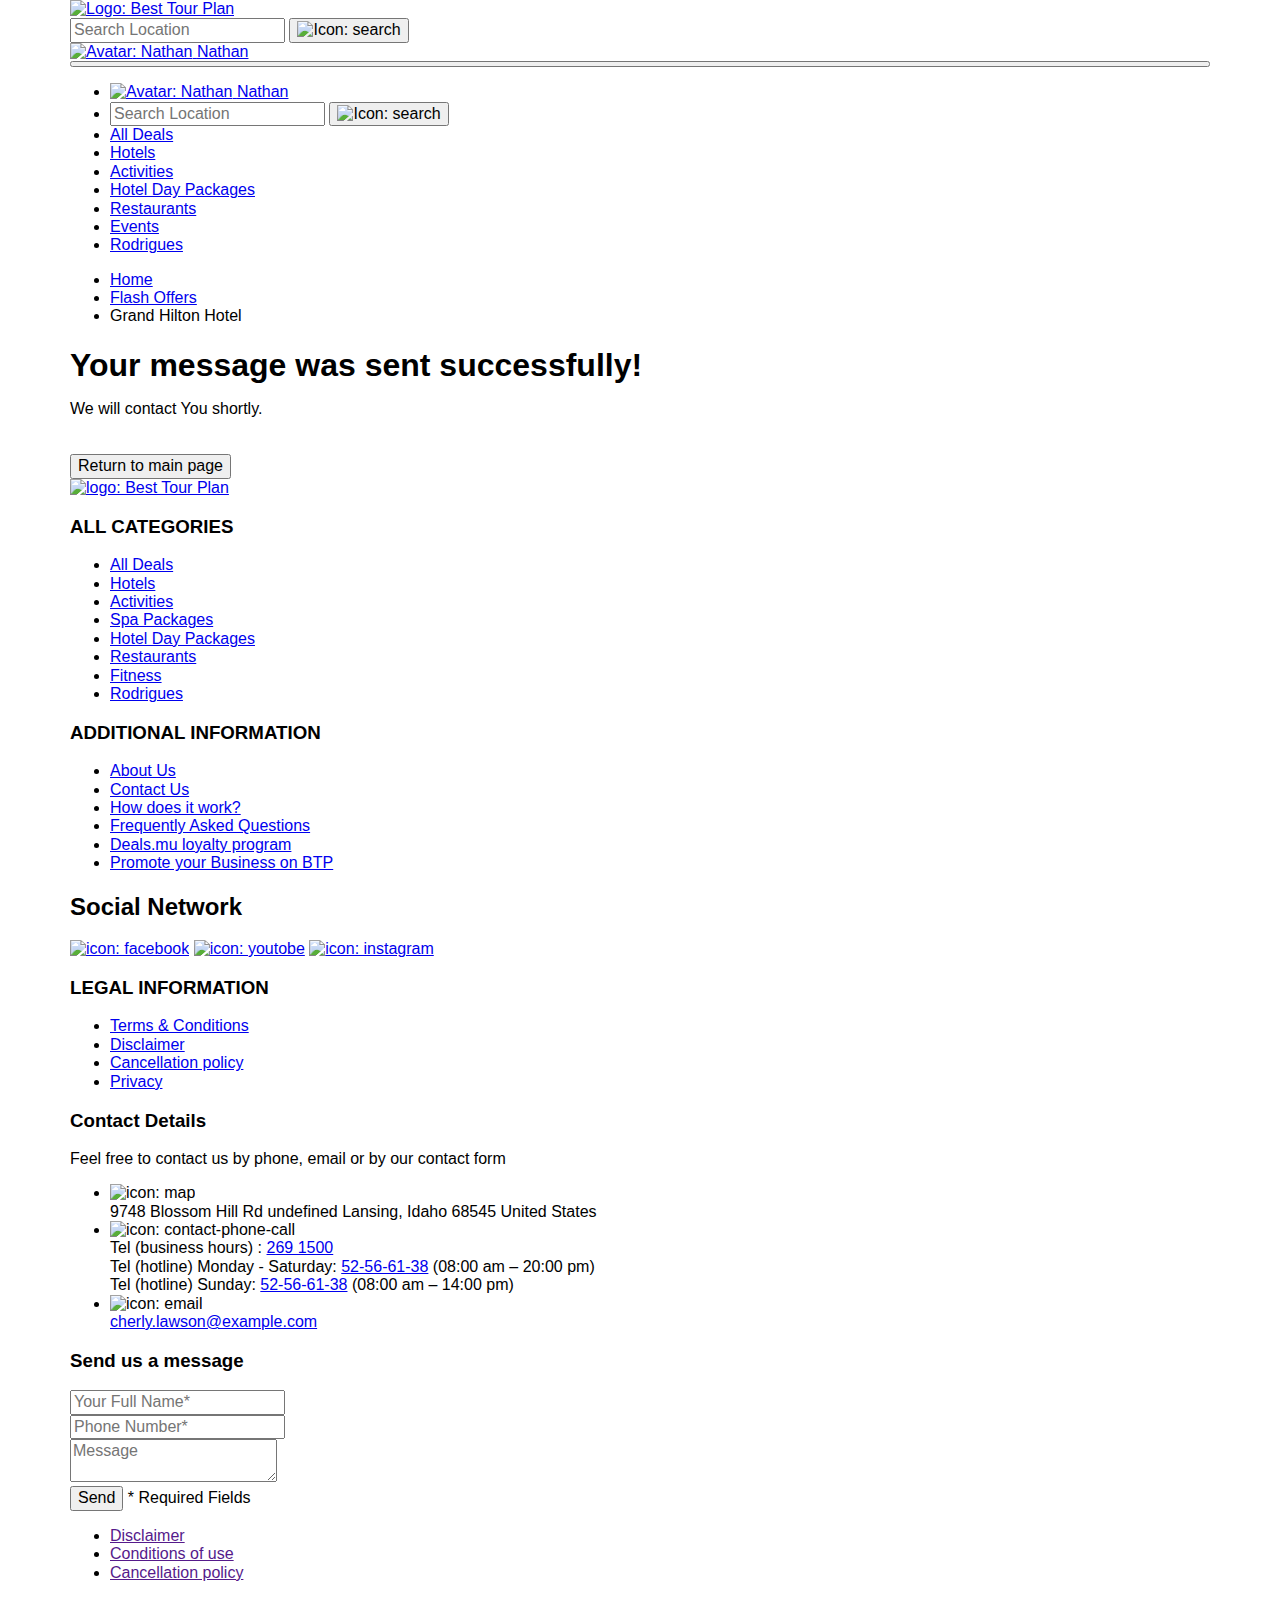
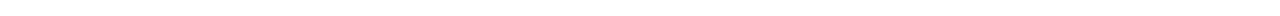
==== thankyou.html @ 06ab792a "create: create newsletter" ====
<!DOCTYPE html>
<html lang="en">
  <head>
    <meta charset="UTF-8" />
    <meta name="viewport" content="width=device-width, initial-scale=1.0" />
    <title>Best Tour Plan Hotel - Booking</title>

    <link rel="preconnect" href="https://fonts.gstatic.com" />
    <link rel="preconnect" href="https://fonts.gstatic.com" />

    <link
      href="https://fonts.googleapis.com/css2?family=Mulish:wght@400;700&family=Nunito:wght@400;600;700;800&display=swap"
      rel="stylesheet"
    />
    <link rel="shortcut icon" href="img/favicon.ico" type="image/x-icon" />
    <link rel="icon" href="img/favicon.ico" type="image/x-icon" />
    <link rel="stylesheet" href="css/swiper-bundle.min.css" />
    <link rel="stylesheet" href="css/style.css" />
  </head>
  <body>
    <header class="navbar navbar__mobile navbar__mobile--fixed">
      <div class="container">
        <div class="navbar-top">
          <a href="index.html" class="logo">
            <img
              src="img/horizontal-logo.svg"
              alt="Logo: Best Tour Plan"
              class="logo__image"
            />
          </a>
          <form
            action="#"
            class="search navbar__search navbar__search--mobile--hidden"
          >
            <input
              type="text"
              class="search__input"
              placeholder="Search Location"
            />
            <button class="search__button">
              <img src="img/search-icon.svg" alt="Icon: search" />
            </button>
          </form>

          <a href="#" class="user navbar__user navbar__user--mobile--hidden">
            <img
              src="img/user-avatar.jpg"
              alt="Avatar: Nathan"
              class="user__avatar"
            />
            <span class="user__name">Nathan</span>
          </a>
          <!-- /.user -->
          <button class="menu-button navbar-top__menu-button">
            <span class="menu-button__line"></span>
            <span class="menu-button__line"></span>
            <span class="menu-button__line"></span>
          </button>
        </div>
        <!-- /.navbar-top -->

        <!-- /.navbar-bottom -->
      </div>
      <!-- /.container -->

      <nav class="navbar-bottom">
        <div class="container">
          <ul class="navbar-menu">
            <li class="navbar-menu__item navbar-menu__item--mobile--visible">
              <a
                href="#"
                class="user navbar__user navbar__user--mobile--visible"
              >
                <img
                  src="img/user-avatar.jpg"
                  alt="Avatar: Nathan"
                  class="user__avatar"
                />
                <span class="user__name user__name--light">Nathan</span>
              </a>
            </li>
            <li class="navbar-menu__item navbar-menu__item--mobile--visible">
              <form
                action="#"
                class="search navbar__search navbar__search--mobile--visible"
              >
                <input
                  type="text"
                  class="search__input"
                  placeholder="Search Location"
                />
                <button class="search__button">
                  <img src="img/search-icon.svg" alt="Icon: search" />
                </button>
              </form>
            </li>
            <li class="navbar-menu__item">
              <a href="#" class="navbar-menu__item__link">All Deals</a>
            </li>
            <li class="navbar-menu__item">
              <a href="#" class="navbar-menu__item__link">Hotels</a>
            </li>
            <li class="navbar-menu__item">
              <a href="#" class="navbar-menu__item__link">Activities</a>
            </li>
            <li class="navbar-menu__item">
              <a href="#" class="navbar-menu__item__link">Hotel Day Packages</a>
            </li>
            <li class="navbar-menu__item">
              <a href="#" class="navbar-menu__item__link">Restaurants</a>
            </li>
            <li class="navbar-menu__item">
              <a href="#" class="navbar-menu__item__link">Events</a>
            </li>
            <li class="navbar-menu__item">
              <a href="#" class="navbar-menu__item__link">Rodrigues</a>
            </li>
          </ul>
        </div>
        <!-- /.container -->
      </nav>
      <!-- /.navbar-bottom-->
    </header>

    <nav class="breadcrumb">
      <div class="container">
        <ul class="breadcrumb-list">
          <li class="breadcrumb-list__item">
            <a href="#" class="breadcrumb-list__link">Home</a>
          </li>
          <li class="breadcrumb-list__item">
            <a href="#" class="breadcrumb-list__link">Flash Offers</a>
          </li>
          <li class="breadcrumb-list__item">Grand Hilton Hotel</li>
        </ul>
      </div>
      <!-- /.container -->
    </nav>
    <!-- /.breadcrumb-->

    <section class="hotel">
      <div class="container">
        <div class="hotel-info hotel-info__name">
          <div class="hotel-info__text">
            <div class="hotel-wrapper">
              <h1
                class="hotel-name hotel-name__title"
                style="margin-bottom: 10px"
              >
                Your message was sent successfully!
              </h1>
            </div>
            <!-- /.hotel-wrapper -->

            <p class="hotel-description hotel-info__description">
              We will contact You shortly.
            </p>

            <a href="index.html"
              ><button
                class="button"
                style="margin-top: 20px"
                onclick="main.back();"
              >
                Return to main page
              </button></a
            >
          </div>
          <!-- /.hotel-info__text-->
        </div>
        <!-- /.hotel-info-->

        <!-- /.hotel-grid -->
      </div>
      <!-- /.container -->
    </section>
    <!-- /.hotel -->

    <section class="footer">
      <div class="container">
        <div class="footer-wrapper">
          <a href="index.html" class="footer__anchor">
            <img
              src="img/vertical-logo.svg"
              alt="logo: Best Tour Plan"
              class="logo footer__logo"
          /></a>
          <div class="footer__list footer__categories">
            <h3 class="footer__title">ALL CATEGORIES</h3>
            <ul class="footer__ul">
              <li class="footer__item">
                <a href="#" class="footer__link">All Deals </a>
              </li>
              <li class="footer__item">
                <a href="#" class="footer__link">Hotels</a>
              </li>
              <li class="footer__item">
                <a href="#" class="footer__link">Activities</a>
              </li>
              <li class="footer__item">
                <a href="#" class="footer__link">Spa Packages </a>
              </li>
              <li class="footer__item">
                <a href="#" class="footer__link">Hotel Day Packages </a>
              </li>
              <li class="footer__item">
                <a href="#" class="footer__link">Restaurants</a>
              </li>
              <li class="footer__item">
                <a href="#" class="footer__link">Fitness</a>
              </li>
              <li class="footer__item">
                <a href="#" class="footer__link">Rodrigues</a>
              </li>
            </ul>
          </div>

          <div class="footer__list footer__additional">
            <h3 class="footer__title">ADDITIONAL INFORMATION</h3>
            <ul class="footer__ul">
              <li class="footer__item">
                <a href="#" class="footer__link">About Us </a>
              </li>
              <li class="footer__item">
                <a href="#" class="footer__link">Contact Us</a>
              </li>
              <li class="footer__item">
                <a href="#" class="footer__link">How does it work? </a>
              </li>
              <li class="footer__item">
                <a href="#" class="footer__link">Frequently Asked Questions</a>
              </li>
              <li class="footer__item">
                <a href="#" class="footer__link">Deals.mu loyalty program </a>
              </li>
              <li class="footer__item">
                <a href="#" class="footer__link"
                  >Promote your Business on BTP</a
                >
              </li>
            </ul>
          </div>
          <div class="footer__social-network">
            <h2 class="footer__title footer__title--inline">Social Network</h2>
            <div class="footer_socials">
              <a href="https://www.facebook.com" class="footer__link"
                ><img src="img/facebook-icon.svg" alt="icon: facebook"
              /></a>
              <a href="https://www.youtube.com" class="footer__link"
                ><img src="img/youtobe-icon.svg" alt="icon: youtobe"
              /></a>
              <a href="https://www.instagram.com/" class="footer__link"
                ><img src="img/instagram-icon.svg" alt="icon: instagram"
              /></a>
            </div>
            <!-- /.footer-socials footer__socials--links -->
          </div>
          <!-- /.footer__social--network -->

          <div class="footer__list footer__legal">
            <h3 class="footer__title">LEGAL INFORMATION</h3>
            <ul class="footer__ul">
              <li class="footer__item">
                <a href="#" class="footer__link">Terms & Conditions</a>
              </li>
              <li class="footer__item">
                <a href="#" class="footer__link">Disclaimer </a>
              </li>
              <li class="footer__item">
                <a href="#" class="footer__link">Cancellation policy</a>
              </li>
              <li class="footer__item">
                <a href="#" class="footer__link">Privacy</a>
              </li>
            </ul>
          </div>
          <!-- /.footer__list -->

          <div class="footer__contact-details">
            <h3 class="footer__title">Contact Details</h3>
            <p class="footer__text">
              Feel free to contact us by phone, email or by our contact form
            </p>
            <ul class="footer__ul">
              <li class="footer__item footer__item--mb-2">
                <div class="footer__icon-wrapper footer__icon-wrapper--mb-2">
                  <img
                    src="img/map-icon.svg"
                    alt="icon: map"
                    class="footer__icon"
                  />
                </div>
                9748 Blossom Hill Rd undefined Lansing, Idaho 68545 United
                States
              </li>
              <li class="footer__item footer__item--mb-2">
                <div class="footer__icon-wrapper">
                  <img
                    src="img/contact-phone-call.svg"
                    alt="icon: contact-phone-call"
                    class="footer__icon"
                  />
                </div>

                <div class="footer__working-hours">
                  Tel (business hours) :
                  <a href="tel:2691500" class="footer__phone-links">269 1500</a>
                  <br />

                  Tel (hotline) Monday - Saturday:
                  <a href="tel:52-56-61-38" class="footer__phone-links"
                    >52-56-61-38</a
                  >
                  (08:00 am – 20:00 pm)
                  <br />
                  Tel (hotline) Sunday:
                  <a href="tel:52-56-61-38" class="footer__phone-links"
                    >52-56-61-38</a
                  >
                  (08:00 am – 14:00 pm)
                </div>
              </li>
              <li class="footer__item footer__item--mb-2">
                <div class="footer__icon-wrapper">
                  <img
                    src="img/email.svg"
                    alt="icon: email"
                    class="footer__icon"
                  />
                </div>
                <a
                  href="mailto:cherly.lawson@example.com"
                  class="footer__mail-link"
                  >cherly.lawson@example.com</a
                >
              </li>
            </ul>
            <!-- /.footer__ul -->
          </div>

          <!-- /.footer__contact-details -->
          <div class="footer__contact-form">
            <h3 class="footer__title footer__title--mb-3">Send us a message</h3>
            <form action="send.php" method="POST" class="form footer__form">
              <div class="footer__input-group">
                <input
                  type="text"
                  class="input footer__input"
                  placeholder="Your Full Name*"
                  name="name"
                  required
                  minlength="3"
                />
              </div>
              <div class="footer__input-group">
                <input
                  type="tel"
                  class="input footer__input phone-input"
                  placeholder="Phone Number*"
                  name="phone"
                  required
                  minlength="18"
                />
              </div>
              <textarea
                class="message footer__message"
                placeholder="Message"
                name="message"
              ></textarea>
              <div class="footer__container">
                <button class="button footer__button">Send</button>
                <span class="footer__info">* Required Fields</span>
              </div>
            </form>
          </div>
          <!-- /.footer__contact-form -->
        </div>
        <!--/.footer-wrapper -->

        <div class="bottom">
          <ul class="bottom__list">
            <li class="bottom__item">
              <a class="bottom__link" href="">Disclaimer</a>
            </li>
            <li class="bottom__item">
              <a class="bottom__link" href="">Conditions of use</a>
            </li>
            <li class="bottom__item">
              <a class="bottom__link" href="">Cancellation policy</a>
            </li>
          </ul>
          <!-- <div class="bottom__payments"> -->
          <img src="img/pay-cards.png" alt="" class="bottom__image" />
          <!-- </div> -->
        </div>
      </div>
      <!-- /.container -->
    </section>
    <!-- /.footer -->

    <script src="js/swiper-bundle.min.js"></script>
    <script src="js/jquery-3.5.1.min.js"></script>
    <script src="js/jquery.validate.min.js"></script>
    <script src="js/jquery.mask.min.js"></script>
    <script src="js/aos.js"></script>
    <script src="js/main.js"></script>
  </body>
</html>
---- css/style.css ----
* {
  box-sizing: border-box;
}

body {
  font-family: "Open Sans", sans-serif;
  font-feature-settings: "locl" 0;
  background: #FFFFFF;
}

.container {
  max-width: 1140px;
  margin: auto;
}

img {
  max-width: 100%;
  max-height: 100%;
}

@font-face {
  font-family: "HKGrotesk";
  src: url("../fonts/hkgrotesk-regular-web.woff2") format("woff2"), url("../fonts/hkgrotesk-regular-web.woff") format("woff");
  font-weight: normal;
  font-style: normal;
  font-display: swap;
}

@font-face {
  font-family: "HKGrotesk";
  src: url("../fonts/hkgrotesk-light-web.woff2") format("woff2"), url("../fonts/hkgrotesk-light-web.woff") format("woff");
  font-weight: light;
  font-style: normal;
  font-display: swap;
}

@font-face {
  font-family: "HKGrotesk";
  src: url("../fonts/hkgrotesk-bold-web.woff2") format("woff2"), url("../fonts/hkgrotesk-bold-web.woff") format("woff");
  font-weight: bold;
  font-style: normal;
  font-display: swap;
}

@font-face {
  font-family: "HKGrotesk";
  src: url("../fonts/hkgrotesk-medium-web.woff2") format("woff2"), url("../fonts/hkgrotesk-medium-web.woff") format("woff");
  font-weight: 900;
  font-style: normal;
  font-display: swap;
}

.hidden {
  overflow: hidden;
}

.none {
  display: none;
}

.swiper-pagination-bullet {
  width: 5px;
  height: 5px;
}

.swiper-pagination-bullet-active {
  background-color: #183B56;
}

.swiper-container-horizontal > .swiper-pagination-bullets .swiper-pagination-bullet {
  margin-right: 11px;
}

.swiper-container-horizontal > .swiper-pagination-bullets, .swiper-pagination-custom, .swiper-pagination-fraction {
  bottom: 4px;
}

hr {
  max-width: 1150px;
  border: 1px solid #E5EAF4;
}

/*! normalize.css v8.0.1 | MIT License | github.com/necolas/normalize.css */
/* Document
   ========================================================================== */
/**
 * 1. Correct the line height in all browsers.
 * 2. Prevent adjustments of font size after orientation changes in iOS.
 */
html {
  line-height: 1.15;
  /* 1 */
  -webkit-text-size-adjust: 100%;
  /* 2 */
}

/* Sections
   ========================================================================== */
/**
 * Remove the margin in all browsers.
 */
body {
  margin: 0;
}

/**
 * Render the `main` element consistently in IE.
 */
main {
  display: block;
}

/**
 * Correct the font size and margin on `h1` elements within `section` and
 * `article` contexts in Chrome, Firefox, and Safari.
 */
h1 {
  font-size: 2em;
  margin: 0.67em 0;
}

/* Grouping content
   ========================================================================== */
/**
 * 1. Add the correct box sizing in Firefox.
 * 2. Show the overflow in Edge and IE.
 */
hr {
  box-sizing: content-box;
  /* 1 */
  height: 0;
  /* 1 */
  overflow: visible;
  /* 2 */
}

/**
 * 1. Correct the inheritance and scaling of font size in all browsers.
 * 2. Correct the odd `em` font sizing in all browsers.
 */
pre {
  font-family: monospace, monospace;
  /* 1 */
  font-size: 1em;
  /* 2 */
}

/* Text-level semantics
   ========================================================================== */
/**
 * Remove the gray background on active links in IE 10.
 */
a {
  background-color: transparent;
}

/**
 * 1. Remove the bottom border in Chrome 57-
 * 2. Add the correct text decoration in Chrome, Edge, IE, Opera, and Safari.
 */
abbr[title] {
  border-bottom: none;
  /* 1 */
  text-decoration: underline;
  /* 2 */
  text-decoration: underline dotted;
  /* 2 */
}

/**
 * Add the correct font weight in Chrome, Edge, and Safari.
 */
b,
strong {
  font-weight: bolder;
}

/**
 * 1. Correct the inheritance and scaling of font size in all browsers.
 * 2. Correct the odd `em` font sizing in all browsers.
 */
code,
kbd,
samp {
  font-family: monospace, monospace;
  /* 1 */
  font-size: 1em;
  /* 2 */
}

/**
 * Add the correct font size in all browsers.
 */
small {
  font-size: 80%;
}

/**
 * Prevent `sub` and `sup` elements from affecting the line height in
 * all browsers.
 */
sub,
sup {
  font-size: 75%;
  line-height: 0;
  position: relative;
  vertical-align: baseline;
}

sub {
  bottom: -0.25em;
}

sup {
  top: -0.5em;
}

/* Embedded content
   ========================================================================== */
/**
 * Remove the border on images inside links in IE 10.
 */
img {
  border-style: none;
}

/* Forms
   ========================================================================== */
/**
 * 1. Change the font styles in all browsers.
 * 2. Remove the margin in Firefox and Safari.
 */
button,
input,
optgroup,
select,
textarea {
  font-family: inherit;
  /* 1 */
  font-size: 100%;
  /* 1 */
  line-height: 1.15;
  /* 1 */
  margin: 0;
  /* 2 */
}

/**
 * Show the overflow in IE.
 * 1. Show the overflow in Edge.
 */
button,
input {
  /* 1 */
  overflow: visible;
}

/**
 * Remove the inheritance of text transform in Edge, Firefox, and IE.
 * 1. Remove the inheritance of text transform in Firefox.
 */
button,
select {
  /* 1 */
  text-transform: none;
}

/**
 * Correct the inability to style clickable types in iOS and Safari.
 */
button,
[type="button"],
[type="reset"],
[type="submit"] {
  -webkit-appearance: button;
}

/**
 * Remove the inner border and padding in Firefox.
 */
button::-moz-focus-inner,
[type="button"]::-moz-focus-inner,
[type="reset"]::-moz-focus-inner,
[type="submit"]::-moz-focus-inner {
  border-style: none;
  padding: 0;
}

/**
 * Restore the focus styles unset by the previous rule.
 */
button:-moz-focusring,
[type="button"]:-moz-focusring,
[type="reset"]:-moz-focusring,
[type="submit"]:-moz-focusring {
  outline: 1px dotted ButtonText;
}

/**
 * Correct the padding in Firefox.
 */
fieldset {
  padding: 0.35em 0.75em 0.625em;
}

/**
 * 1. Correct the text wrapping in Edge and IE.
 * 2. Correct the color inheritance from `fieldset` elements in IE.
 * 3. Remove the padding so developers are not caught out when they zero out
 *    `fieldset` elements in all browsers.
 */
legend {
  box-sizing: border-box;
  /* 1 */
  color: inherit;
  /* 2 */
  display: table;
  /* 1 */
  max-width: 100%;
  /* 1 */
  padding: 0;
  /* 3 */
  white-space: normal;
  /* 1 */
}

/**
 * Add the correct vertical alignment in Chrome, Firefox, and Opera.
 */
progress {
  vertical-align: baseline;
}

/**
 * Remove the default vertical scrollbar in IE 10+.
 */
textarea {
  overflow: auto;
}

/**
 * 1. Add the correct box sizing in IE 10.
 * 2. Remove the padding in IE 10.
 */
[type="checkbox"],
[type="radio"] {
  box-sizing: border-box;
  /* 1 */
  padding: 0;
  /* 2 */
}

/**
 * Correct the cursor style of increment and decrement buttons in Chrome.
 */
[type="number"]::-webkit-inner-spin-button,
[type="number"]::-webkit-outer-spin-button {
  height: auto;
}

/**
 * 1. Correct the odd appearance in Chrome and Safari.
 * 2. Correct the outline style in Safari.
 */
[type="search"] {
  -webkit-appearance: textfield;
  /* 1 */
  outline-offset: -2px;
  /* 2 */
}

/**
 * Remove the inner padding in Chrome and Safari on macOS.
 */
[type="search"]::-webkit-search-decoration {
  -webkit-appearance: none;
}

/**
 * 1. Correct the inability to style clickable types in iOS and Safari.
 * 2. Change font properties to `inherit` in Safari.
 */
::-webkit-file-upload-button {
  -webkit-appearance: button;
  /* 1 */
  font: inherit;
  /* 2 */
}

/* Interactive
   ========================================================================== */
/*
 * Add the correct display in Edge, IE 10+, and Firefox.
 */
details {
  display: block;
}

/*
 * Add the correct display in all browsers.
 */
summary {
  display: list-item;
}

/* Misc
   ========================================================================== */
/**
 * Add the correct display in IE 10+.
 */
template {
  display: none;
}

/**
 * Add the correct display in IE 10.
 */
[hidden] {
  display: none;
}

.header {
  padding: 25px 0 57px 0;
  background-color: #FFFFFF;
}

.header__container {
  display: flex;
  justify-content: space-between;
  align-items: center;
}

.header__mobile-menu {
  display: none;
}

.navbar {
  background-color: #FFFFFF;
}

.navbar__button {
  padding: 12px 23px;
  font-style: normal;
  font-weight: bold;
  font-size: 16px;
  line-height: 22px;
  color: #1565D8;
  background-color: inherit;
  border-radius: 8px;
  border: 2px solid #1565D8;
  outline: none;
  cursor: pointer;
}

.navbar__link {
  color: #183B56;
  text-align: center;
  font-style: normal;
  font-weight: 600;
  font-size: 16px;
  line-height: 22px;
  text-decoration: none;
  margin-right: 40px;
}

.navbar__link:last-child {
  margin-right: 0;
}

.navbar__menu-button {
  display: none;
}

.hero-container {
  max-width: 1280px;
  margin: auto;
  padding: 71px 0 46px 107px;
  background-image: url(../img/hero-bg.png);
  background-repeat: no-repeat;
  background-position: 65% 0;
  border-radius: 8px;
}

.hero__list {
  margin: 0;
  padding: 0;
  list-style: none;
}

.hero__icon {
  width: 36px;
  height: 36px;
}

.hero__hashtag {
  padding: 6px 16px;
  font-style: normal;
  font-weight: 600;
  font-size: 14px;
  line-height: 20px;
  color: #36B37E;
  background: rgba(54, 179, 126, 0.1);
  border-radius: 2000px;
  margin-bottom: 28px;
}

.hero__title {
  font-family: "HKGrotesk";
  font-style: normal;
  font-weight: bold;
  font-size: 56px;
  line-height: 68px;
  color: #183B56;
  margin: 0;
  margin-top: 28px;
  margin-bottom: 28px;
}

.hero__description {
  display: block;
  max-width: 652px;
  font-style: normal;
  font-weight: normal;
  font-size: 20px;
  line-height: 36px;
  color: #5A7184;
  margin-bottom: 52px;
}

.hero__button {
  padding: 18px 42px;
  font-style: normal;
  font-weight: bold;
  font-size: 18px;
  line-height: 25px;
  background: #183B56;
  border-radius: 8px;
  color: #FFFFFF;
  outline: none;
  border: none;
  margin-bottom: 54px;
}

.hero__list {
  display: flex;
  align-items: center;
}

.hero__item {
  margin-right: 30px;
  font-family: "HKGrotesk";
  font-style: normal;
  font-weight: bolder;
  font-size: 16px;
  line-height: 20px;
}

.hero__icon-wrapper {
  display: flex;
  align-items: center;
}

.hero__icon {
  margin-right: 8px;
}

.hero-container {
  max-width: 1280px;
  margin: auto;
  padding: 71px 0 46px 107px;
  background-image: url(../img/hero-bg.png);
  background-repeat: no-repeat;
  background-position: 65% 0;
  border-radius: 8px;
}

.hero__list {
  margin: 0;
  padding: 0;
  list-style: none;
}

.hero__icon {
  width: 36px;
  height: 36px;
}

.hero__hashtag {
  padding: 6px 16px;
  font-style: normal;
  font-weight: 600;
  font-size: 14px;
  line-height: 20px;
  color: #36B37E;
  background: rgba(54, 179, 126, 0.1);
  border-radius: 2000px;
  margin-bottom: 28px;
}

.hero__title {
  font-family: "HKGrotesk";
  font-style: normal;
  font-weight: bold;
  font-size: 56px;
  line-height: 68px;
  color: #183B56;
  margin: 0;
  margin-top: 28px;
  margin-bottom: 28px;
}

.hero__description {
  display: block;
  max-width: 652px;
  font-style: normal;
  font-weight: normal;
  font-size: 20px;
  line-height: 36px;
  color: #5A7184;
  margin-bottom: 52px;
}

.hero__button {
  padding: 18px 42px;
  font-style: normal;
  font-weight: bold;
  font-size: 18px;
  line-height: 25px;
  background: #183B56;
  border-radius: 8px;
  color: #FFFFFF;
  outline: none;
  border: none;
  margin-bottom: 54px;
}

.hero__list {
  display: flex;
  align-items: center;
}

.hero__item {
  margin-right: 30px;
  font-family: "HKGrotesk";
  font-style: normal;
  font-weight: bolder;
  font-size: 16px;
  line-height: 20px;
}

.hero__icon-wrapper {
  display: flex;
  align-items: center;
}

.hero__icon {
  margin-right: 8px;
}

.collection {
  padding: 120px 0 107px 0;
}

.collection-container {
  max-width: 1140px;
  margin: auto;
}

.collection__wrapper {
  display: flex;
}

.collection__photos {
  display: flex;
  justify-content: space-between;
  margin-right: 57px;
}

.collection__small-cards--wrapper {
  display: flex;
  flex-direction: column;
  justify-content: space-between;
}

.collection__photo--first {
  width: 320px;
  height: 490px;
  border-radius: 8px;
  object-fit: cover;
}

.collection__photo--second, .collection__photo--third {
  width: 320px;
  height: 230px;
  object-fit: cover;
  border-radius: 8px;
}

.collection__base-first {
  margin-right: 30px;
}

.collection__content {
  max-width: 412px;
}

.collection__title {
  font-family: 'HKGrotesk';
  font-style: normal;
  font-weight: bold;
  font-size: 48px;
  line-height: 60px;
  color: #183B56;
  letter-spacing: 0.2px;
  margin-top: 0;
}

.collection__text {
  display: inline-block;
  font-style: normal;
  font-weight: normal;
  font-size: 20px;
  line-height: 36px;
  color: #5A7184;
  max-width: 360px;
}

.collection__show {
  display: flex;
  font-style: normal;
  font-weight: bold;
  font-size: 18px;
  line-height: 25px;
  color: #1565D8;
  margin-top: 32px;
}

.collection__show-link {
  text-decoration: none;
  color: inherit;
}

.collection__icon {
  margin-left: 20px;
}

.trending {
  padding: 29px 0 102px 0;
}

.trending-container {
  max-width: 1135px;
  margin: auto;
}

.trending__category-wrapper {
  display: flex;
  align-items: center;
  justify-content: space-between;
  margin-bottom: 48px;
}

.trending__title {
  font-family: "HKGrotesk";
  font-style: normal;
  font-weight: bold;
  font-size: 48px;
  line-height: 60px;
  color: #183B56;
  letter-spacing: 0.2px;
  margin: 0;
}

.trending__list {
  padding: 0;
  margin: 0;
  list-style: none;
  display: flex;
}

.trending__list:first-child {
  color: #183B56;
  font-weight: bold;
}

.trending__item {
  font-style: normal;
  font-weight: normal;
  font-size: 18px;
  line-height: 25px;
  margin-right: 38px;
  cursor: default;
}

.trending__item:last-child {
  margin-right: 0;
}

.trending__item:first-child {
  font-weight: bold;
}

.trending__link {
  text-decoration: none;
  color: #5A7184;
  cursor: pointer;
}

.trending__photo {
  width: 260px;
  height: 350px;
  border-radius: 8px;
  object-fit: cover;
}

.trending__photos-wrapper {
  display: flex;
  justify-content: space-between;
  flex-wrap: wrap;
  display: none;
}

.trending__photos-wrapper--active {
  display: flex;
  text-decoration-color: #183B56;
}

.trending__photos-item {
  max-height: 441px;
  margin-bottom: 50px;
}

.trending__photos-item--last {
  width: 260px;
  height: 350px;
  background-color: #1565D8;
  border-radius: 8px;
}

.trending__photos-title {
  font-family: "HKGrotesk";
  font-style: normal;
  font-weight: bold;
  font-size: 24px;
  line-height: 32px;
  margin-top: 20px;
  margin-bottom: 0;
  margin-left: 10px;
  letter-spacing: 0.2px;
  color: #183B56;
}

.trending__price {
  font-style: normal;
  font-weight: normal;
  font-size: 20px;
  line-height: 36px;
  color: #5A7184;
}

.trending__price-wrapper {
  max-width: 259px;
  display: flex;
  align-items: center;
  justify-content: space-between;
  margin-left: 10px;
}

.trending__last-logo {
  margin-bottom: 25px;
}

.trending__last-item--description {
  font-family: "HKGrotesk";
  font-style: normal;
  font-weight: bold;
  font-size: 24px;
  line-height: 32px;
  text-align: center;
  letter-spacing: 0.2px;
  color: #FFFFFF;
  text-decoration: none;
}

.trending__photos-item--last {
  display: flex;
  flex-direction: column;
  align-items: center;
  padding-top: 125px;
}

.trending__photos-item--empty {
  width: 260px;
  height: 0px;
}

.mobile-menu__top {
  display: flex;
  flex-direction: column;
  align-items: start;
  overflow: auto;
  display: none;
}

.mobile-menu__top--visible {
  display: flex;
}

.navbar-top {
  display: flex;
  flex-direction: column;
}

.reviews {
  padding: 0 0 70px 0;
}

.reviews-container {
  width: 800px;
}

.reviews-slider {
  width: 800px;
}

.reviews-slider__item {
  display: flex;
  flex-direction: column;
  align-items: center;
  max-width: 800px;
  height: 100%;
  padding-bottom: 68px;
}

.reviews-slider__text {
  font-family: "HKGrotesk";
  font-style: normal;
  font-weight: 800;
  font-size: 20px;
  line-height: 42px;
  color: #183B56;
  text-align: center;
  overflow: auto;
  margin: auto;
  overflow-y: auto;
  max-height: 168px;
  margin-top: 38px;
  margin-bottom: 28px;
}

.reviews-slider__author {
  color: #183B56;
  font-family: "HKGrotesk";
  font-style: normal;
  font-weight: bold;
  font-size: 20px;
  line-height: 24px;
}

.stories {
  padding: 110px 0 140px 0;
}

.stories-container {
  margin: auto;
  max-width: 1150px;
}

.stories-wrapper {
  display: flex;
  justify-content: space-between;
}

.stories__left-side {
  display: flex;
  flex-direction: column;
  justify-content: center;
}

.stories__sticker {
  display: block;
  max-width: 102px;
  padding: 6px 16px;
  font-style: normal;
  font-weight: 600;
  font-size: 14px;
  line-height: 20px;
  color: #36B37E;
  background: rgba(54, 179, 126, 0.1);
  border-radius: 2000px;
  text-transform: uppercase;
}

.stories__title {
  font-family: "HKGrotesk";
  font-style: normal;
  font-weight: bold;
  font-size: 48px;
  line-height: 60px;
  letter-spacing: 0.2px;
  color: #183B56;
  max-width: 337px;
  margin-top: 28px;
}

.stories__text {
  font-style: normal;
  font-weight: normal;
  font-size: 20px;
  line-height: 36px;
  color: #5A7184;
  max-width: 392px;
  margin-bottom: 42px;
}

.stories__image {
  width: 312px;
  height: 317px;
  object-fit: cover;
  border-radius: 8px 8px 0px 0px;
}

.stories__right-side {
  position: relative;
  display: flex;
  justify-content: space-between;
  max-width: 662px;
}

.stories-slider__item {
  min-height: 475px;
}

.stories-slider__text-wrapper {
  display: flex;
  flex-direction: column;
  background-color: #FAFDFF;
  min-height: 178px;
  max-width: 312px;
  padding: 20px;
  position: absolute;
  z-index: 25;
  transform: translate(13px, -24px);
}

.stories-slider__description {
  font-family: "HKGrotesk";
  font-style: normal;
  font-weight: 800;
  font-size: 22px;
  line-height: 32px;
  letter-spacing: 0.2px;
  color: #183B56;
  margin-bottom: 12px;
}

.stories-slider__link {
  font-style: normal;
  font-weight: 600;
  font-size: 16px;
  line-height: 22px;
  text-decoration: none;
  color: #1565D8;
}

.newsletter {
  padding: 51px 0 100px 0;
  background-color: #1565D8;
}

.newsletter-container {
  max-width: 1150px;
  margin: auto;
  display: flex;
  justify-content: space-between;
  align-items: center;
}

.newsletter__text {
  max-width: 436px;
}

.newsletter__title {
  font-family: "HKGrotesk";
  font-style: normal;
  font-weight: bold;
  font-size: 48px;
  line-height: 60px;
  letter-spacing: 0.2px;
  color: #FFFFFF;
}

.newsletter__description {
  font-style: normal;
  font-weight: normal;
  font-size: 18px;
  line-height: 32px;
  color: #FFFFFF;
}

.newsletter__form {
  width: 447px;
  height: 56px;
  position: relative;
}

.newsletter__input {
  position: absolute;
  height: 100%;
  width: 100%;
  font-style: normal;
  font-weight: 600;
  font-size: 16px;
  line-height: 22px;
  color: #959EAD;
  padding-left: 48px;
  padding-right: 190px;
  overflow: visible;
  border-radius: 8px;
  border: none;
  outline: none;
  visibility: visible;
}

.newsletter__icon {
  width: 16px;
  position: absolute;
  left: 20px;
  top: 22px;
  z-index: 1;
}

.newsletter__button {
  position: absolute;
  padding: 11px 27px;
  background-color: #183B56;
  border-radius: 4px;
  color: #ffffff;
  font-style: normal;
  font-weight: bold;
  font-size: 18px;
  line-height: 25px;
  text-align: center;
  top: 4px;
  right: 4px;
  border: none;
  cursor: pointer;
  white-space: nowrap;
}

@media (max-width: 1200px) {
  .container,
  .collection-container,
  .trending-container,
  .stories-container,
  .newsletter-container {
    max-width: 960px;
  }
  .hero-container {
    max-width: 1200px;
    padding-left: 45px;
  }
  .trending__photos-wrapper {
    justify-content: space-evenly;
  }
}

@media (max-width: 992px) {
  .container,
  .collection-container,
  .trending-container,
  .reviews-container,
  .stories-container,
  .newsletter-container {
    max-width: 700px;
  }
  .hero-container {
    max-width: 900px;
    padding-left: 50px;
  }
  .navbar__link {
    margin-right: 20px;
  }
  .collection {
    padding-top: 77px;
  }
  .collection__wrapper {
    flex-wrap: wrap;
  }
  .collection__photos {
    margin-right: 0;
    margin-bottom: 32px;
  }
  .collection__title {
    white-space: nowrap;
    margin-bottom: 25px;
  }
  .collection__text {
    max-width: 672px;
  }
  .newsletter-container {
    flex-direction: column;
  }
  .newsletter__text {
    margin-bottom: 56px;
    text-align: center;
  }
}

@media (max-width: 768px) {
  body {
    padding-top: 94px;
  }
  .header {
    padding-bottom: 38px;
  }
  .header__mobile--fixed {
    position: fixed;
    top: 0;
    left: 0;
    right: 0;
    z-index: 150;
  }
  .header__logo--hidden {
    display: none;
  }
  .container {
    max-width: 85%;
  }
  .collection {
    padding-bottom: 43px;
  }
  .collection-container {
    max-width: 87%;
  }
  .reviews-container {
    max-width: 87%;
  }
  .navbar {
    display: none;
    position: fixed;
    left: 0;
    top: 0;
    right: 0;
    top: 87px;
  }
  .navbar--visible {
    padding-left: 24px;
    display: block;
    display: flex;
    flex-direction: column;
    align-items: start;
    overflow: auto;
  }
  .navbar__link--visible {
    margin-bottom: 20px;
  }
  .navbar__menu-button {
    display: flex;
    width: 22px;
    height: 18px;
    padding: 0;
    align-items: center;
    flex-direction: column;
    justify-content: space-between;
    border: none;
    cursor: pointer;
    outline: none;
    color: black;
    background-color: #fff;
  }
  .navbar__menu-button--hidden {
    display: none;
  }
  .menu-button__line {
    background-color: #3A4C66;
    width: 22px;
    height: 2px;
  }
  .hero-container {
    max-width: 95%;
    padding-left: 20px;
    padding-top: 45px;
  }
  .hero__title {
    font-style: normal;
    font-weight: bold;
    font-size: 48px;
    line-height: 60px;
    letter-spacing: 0.2px;
  }
  .hero__description {
    font-style: normal;
    font-weight: normal;
    font-size: 18px;
    line-height: 32px;
    max-width: 400px;
    margin-bottom: 36px;
  }
  .hero__button {
    margin-bottom: 35px;
  }
  .collection__content {
    max-width: 100%;
  }
  .collection__title {
    white-space: normal;
  }
  .trending {
    padding-top: 19px;
    padding-bottom: 39px;
  }
  .trending__category-wrapper {
    flex-direction: column;
    margin-bottom: 57px;
  }
  .trending__title {
    margin-bottom: 28px;
  }
  .trending__photo {
    width: 280px;
  }
  .reviews-slider__item {
    padding-bottom: 40px;
  }
  .reviews-slider__text {
    max-width: 604px;
    max-height: 205px;
    margin-bottom: 33px;
  }
  .newsletter__title {
    margin-bottom: 14px;
  }
}

@media (max-width: 576px) {
  .hero__list {
    flex-wrap: wrap;
    justify-content: space-evenly;
  }
  .collection {
    padding-top: 60px;
  }
  .trending-container {
    max-width: 88%;
  }
  .trending__title {
    font-size: 28px;
    line-height: 36px;
  }
  .trending__item {
    font-size: 16px;
    line-height: 22px;
    margin-right: 27px;
  }
  .trending__photos-item {
    max-height: 234px;
  }
  .trending__photos-item--last {
    width: 140px;
    height: 170px;
  }
  .trending__photos-title {
    font-size: 16px;
    line-height: 20px;
  }
  .trending__photo {
    width: 140px;
    height: 170px;
  }
  .trending__price {
    font-size: 14px;
    line-height: 24px;
    margin-right: 9px;
  }
  .trending__price-wrapper {
    justify-content: flex-start;
  }
  .trending__photos-item--last {
    padding-top: 41px;
  }
  .trending__last-item--description {
    font-size: 17px;
    line-height: 20px;
  }
  .trending__last-logo {
    width: 25px;
    margin-bottom: 16px;
  }
  .trending__shopping-icon {
    width: 14px;
    height: 32px;
  }
  .newsletter-container {
    max-width: 88%;
  }
  .newsletter__form {
    width: 100%;
    max-width: none;
  }
}

@media (max-width: 490px) {
  .collection__photo--first {
    width: 290px;
    height: 300px;
  }
  .collection__photo--second, .collection__photo--third {
    width: 138px;
    height: 97px;
  }
  .collection__title {
    font-size: 28px;
    line-height: 36px;
    text-align: center;
    letter-spacing: 0.2px;
  }
  .collection__text {
    font-size: 16px;
    line-height: 28px;
    text-align: center;
  }
  .collection__photos {
    flex-wrap: wrap;
    justify-content: space-evenly;
  }
  .collection__small-cards {
    flex-direction: row;
  }
  .collection__show {
    display: none;
  }
  .collection__base-first {
    margin-right: 0;
    margin-bottom: 14px;
  }
  .collection__base-second {
    margin-right: 14px;
  }
  .trending-container {
    max-width: 100%;
  }
}

@media (max-width: 390px) {
  .header {
    padding-top: 18px;
  }
  .hero-container {
    padding-top: 0;
    background-position: 80% 0%;
    max-width: 100%;
    min-height: 899px;
    text-align: center;
    padding-left: 0;
    background-image: linear-gradient(to bottom, rgba(220, 219, 217, 0), #dcdbd9), url(../img/hero-bg.png);
  }
  .hero__hashtag {
    text-align: center;
  }
  .hero__title {
    font-style: normal;
    font-weight: bold;
    font-size: 32px;
    line-height: 40px;
    letter-spacing: 0.2px;
    text-align: center;
    margin-top: 23px;
  }
  .hero__description {
    font-style: normal;
    font-weight: normal;
    font-size: 16px;
    line-height: 28px;
    text-align: center;
    max-width: 280px;
    margin-bottom: 23px;
  }
  .hero__button {
    margin-bottom: 30px;
    font-size: 16px;
    line-height: 22px;
  }
  .hero__text {
    transform: translateY(75%);
    text-align: -webkit-center;
  }
  .hero__item {
    margin-right: 17px;
  }
  .hero__item--first, .hero__item--second {
    margin-bottom: 15px;
  }
  .hero__icon {
    width: 24px;
    height: 24px;
  }
  .reviews-slider__image {
    width: 70px;
  }
  .reviews-slider__text {
    margin-top: 19px;
    font-size: 18px;
    line-height: 36px;
    max-width: 264px;
    max-height: 357px;
    margin-bottom: 30px;
  }
  .reviews-slider__author {
    text-align: center;
    max-width: 145px;
  }
  .newsletter__title {
    font-size: 28px;
    line-height: 36px;
    margin-bottom: 24px;
  }
  .newsletter__text {
    font-size: 16px;
    line-height: 28px;
  }
  .newsletter__input {
    padding-right: 20px;
  }
  .newsletter__button {
    display: block;
    position: relative;
    margin-top: 70px;
    margin-left: 3px;
    width: 100%;
  }
}

@media (max-width: 320px) {
  .hero__button {
    margin-bottom: 16px;
  }
  .collection-container {
    max-width: 100%;
  }
  .trending {
    padding-top: 77px;
  }
  .trending__category-wrapper {
    margin-bottom: 36px;
  }
  .trending__item {
    margin-right: 27px;
  }
  .trending__photos-title {
    margin: 0;
    margin-top: 13px;
  }
  .trending__photos-item {
    margin-bottom: 21px;
  }
  .trending__shopping-icon {
    width: 14px;
    height: 32px;
  }
  .trending__photos-item--last {
    padding-top: 41px;
  }
  .trending__photos-item--empty {
    flex-basis: 44%;
  }
  .trending__last-item--description {
    font-size: 17px;
    line-height: 20px;
  }
  .trending__last-logo {
    width: 25px;
    margin-bottom: 16px;
  }
}
/*# sourceMappingURL=style.css.map */
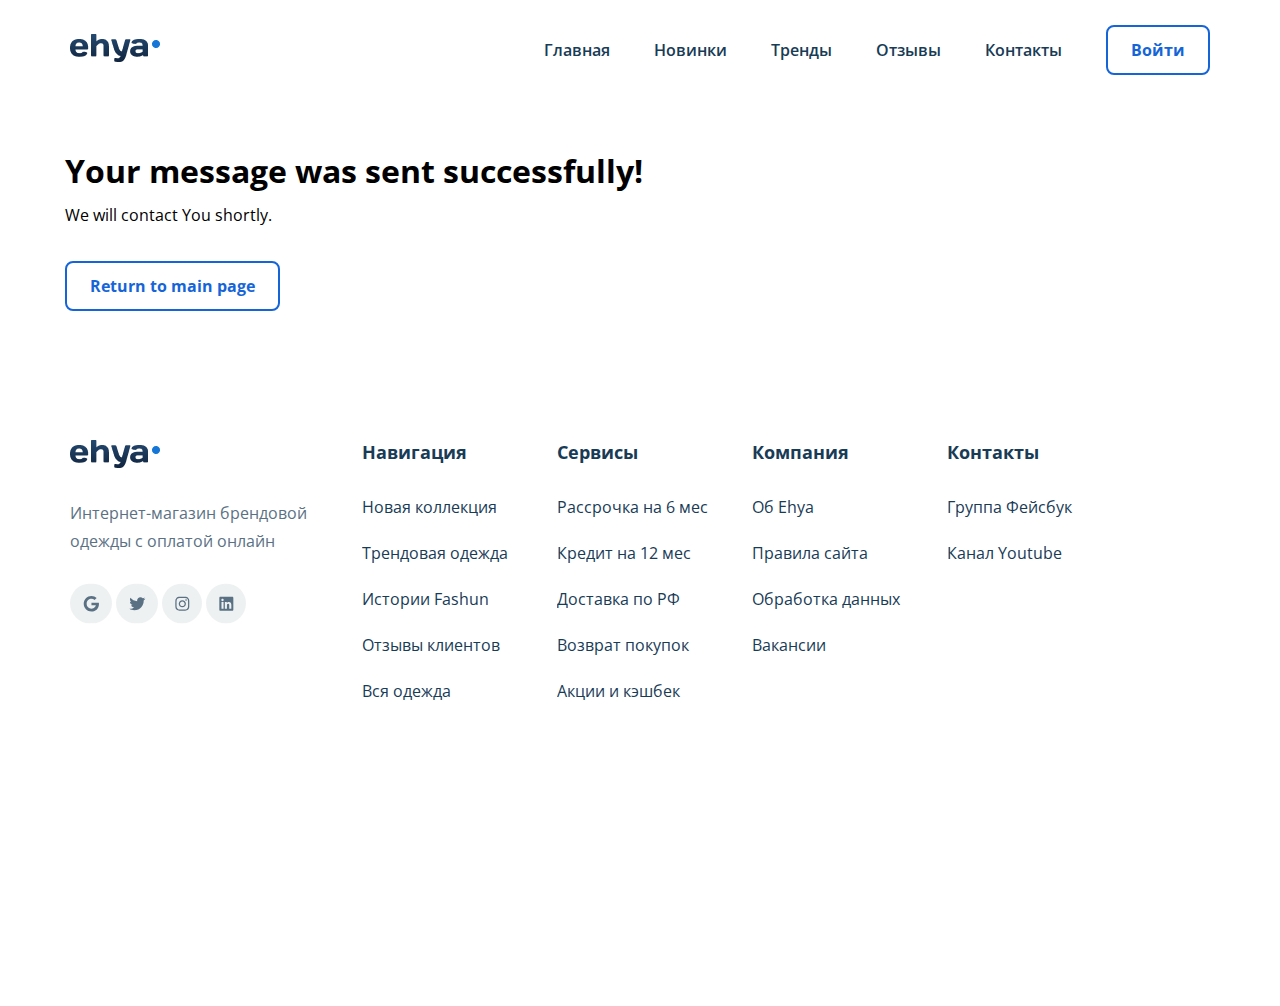
==== commit 6e9286b0: "create: create footer and fixed everything" ====
--- a/thankyou.html
+++ b/thankyou.html
@@ -3,400 +3,185 @@
   <head>
     <meta charset="UTF-8" />
     <meta name="viewport" content="width=device-width, initial-scale=1.0" />
-    <title>Best Tour Plan Hotel - Booking</title>
-
+    <title>Fashion Shop</title>
     <link rel="preconnect" href="https://fonts.gstatic.com" />
-    <link rel="preconnect" href="https://fonts.gstatic.com" />
-
     <link
-      href="https://fonts.googleapis.com/css2?family=Mulish:wght@400;700&family=Nunito:wght@400;600;700;800&display=swap"
+      href="https://fonts.googleapis.com/css2?family=Open+Sans:wght@400;600;700&display=swap"
       rel="stylesheet"
     />
+    <link
+      rel="stylesheet"
+      media="screen"
+      href="http://fontlibrary.org/face/hk-grotesk"
+      type="text/css"
+    />
     <link rel="shortcut icon" href="img/favicon.ico" type="image/x-icon" />
-    <link rel="icon" href="img/favicon.ico" type="image/x-icon" />
+    <link rel="icon" href="IMG" type="image/x-icon" />
     <link rel="stylesheet" href="css/swiper-bundle.min.css" />
     <link rel="stylesheet" href="css/style.css" />
   </head>
+
   <body>
-    <header class="navbar navbar__mobile navbar__mobile--fixed">
+    <header class="header header__mobile--fixed">
       <div class="container">
-        <div class="navbar-top">
-          <a href="index.html" class="logo">
-            <img
-              src="img/horizontal-logo.svg"
-              alt="Logo: Best Tour Plan"
-              class="logo__image"
-            />
+        <div class="header__container">
+          <a href="#" class="header__logo">
+            <img src="img/logo.png" alt="logo" />
           </a>
-          <form
-            action="#"
-            class="search navbar__search navbar__search--mobile--hidden"
-          >
-            <input
-              type="text"
-              class="search__input"
-              placeholder="Search Location"
-            />
-            <button class="search__button">
-              <img src="img/search-icon.svg" alt="Icon: search" />
-            </button>
-          </form>
 
-          <a href="#" class="user navbar__user navbar__user--mobile--hidden">
-            <img
-              src="img/user-avatar.jpg"
-              alt="Avatar: Nathan"
-              class="user__avatar"
-            />
-            <span class="user__name">Nathan</span>
-          </a>
-          <!-- /.user -->
-          <button class="menu-button navbar-top__menu-button">
+          <nav class="navbar">
+            <a href="#" class="navbar__link navbar__link--visible">Главная</a>
+            <a href="#" class="navbar__link navbar__link--visible">Новинки</a>
+            <a href="#" class="navbar__link navbar__link--visible">Тренды</a>
+            <a href="#" class="navbar__link navbar__link--visible">Отзывы</a>
+            <a href="#" class="navbar__link navbar__link--visible">Контакты</a>
+            <a href="#" class="navbar__link navbar__link--visible">
+              <button class="navbar__button">Войти</button>
+            </a>
+          </nav>
+          <button class="menu-button navbar__menu-button">
             <span class="menu-button__line"></span>
             <span class="menu-button__line"></span>
             <span class="menu-button__line"></span>
           </button>
         </div>
-        <!-- /.navbar-top -->
+      </div>
+      <!--.container-->
+    </header>
+    <!--.header-->
 
-        <!-- /.navbar-bottom -->
+    <section class="greetings">
+      <div class="greetings-container">
+        <div class="greetings__text">
+          <div class="greetings-wrapper">
+            <h1
+              class="greetings-name hotel-name__title"
+              style="margin-bottom: 10px"
+            >
+              Your message was sent successfully!
+            </h1>
+          </div>
+          <!-- /.hotel-wrapper -->
+
+          <p class="greetings-description hotel-info__description">
+            We will contact You shortly.
+          </p>
+
+          <a href="index.html"
+            ><button
+              class="greetings__button"
+              style="margin-top: 20px"
+              onclick="main.back();"
+            >
+              Return to main page
+            </button></a
+          >
+        </div>
       </div>
-      <!-- /.container -->
-
-      <nav class="navbar-bottom">
-        <div class="container">
-          <ul class="navbar-menu">
-            <li class="navbar-menu__item navbar-menu__item--mobile--visible">
-              <a
-                href="#"
-                class="user navbar__user navbar__user--mobile--visible"
-              >
-                <img
-                  src="img/user-avatar.jpg"
-                  alt="Avatar: Nathan"
-                  class="user__avatar"
-                />
-                <span class="user__name user__name--light">Nathan</span>
-              </a>
-            </li>
-            <li class="navbar-menu__item navbar-menu__item--mobile--visible">
-              <form
-                action="#"
-                class="search navbar__search navbar__search--mobile--visible"
-              >
-                <input
-                  type="text"
-                  class="search__input"
-                  placeholder="Search Location"
-                />
-                <button class="search__button">
-                  <img src="img/search-icon.svg" alt="Icon: search" />
-                </button>
-              </form>
-            </li>
-            <li class="navbar-menu__item">
-              <a href="#" class="navbar-menu__item__link">All Deals</a>
-            </li>
-            <li class="navbar-menu__item">
-              <a href="#" class="navbar-menu__item__link">Hotels</a>
-            </li>
-            <li class="navbar-menu__item">
-              <a href="#" class="navbar-menu__item__link">Activities</a>
-            </li>
-            <li class="navbar-menu__item">
-              <a href="#" class="navbar-menu__item__link">Hotel Day Packages</a>
-            </li>
-            <li class="navbar-menu__item">
-              <a href="#" class="navbar-menu__item__link">Restaurants</a>
-            </li>
-            <li class="navbar-menu__item">
-              <a href="#" class="navbar-menu__item__link">Events</a>
-            </li>
-            <li class="navbar-menu__item">
-              <a href="#" class="navbar-menu__item__link">Rodrigues</a>
-            </li>
-          </ul>
-        </div>
-        <!-- /.container -->
-      </nav>
-      <!-- /.navbar-bottom-->
-    </header>
-
-    <nav class="breadcrumb">
-      <div class="container">
-        <ul class="breadcrumb-list">
-          <li class="breadcrumb-list__item">
-            <a href="#" class="breadcrumb-list__link">Home</a>
-          </li>
-          <li class="breadcrumb-list__item">
-            <a href="#" class="breadcrumb-list__link">Flash Offers</a>
-          </li>
-          <li class="breadcrumb-list__item">Grand Hilton Hotel</li>
-        </ul>
-      </div>
-      <!-- /.container -->
-    </nav>
-    <!-- /.breadcrumb-->
-
-    <section class="hotel">
-      <div class="container">
-        <div class="hotel-info hotel-info__name">
-          <div class="hotel-info__text">
-            <div class="hotel-wrapper">
-              <h1
-                class="hotel-name hotel-name__title"
-                style="margin-bottom: 10px"
-              >
-                Your message was sent successfully!
-              </h1>
-            </div>
-            <!-- /.hotel-wrapper -->
-
-            <p class="hotel-description hotel-info__description">
-              We will contact You shortly.
-            </p>
-
-            <a href="index.html"
-              ><button
-                class="button"
-                style="margin-top: 20px"
-                onclick="main.back();"
-              >
-                Return to main page
-              </button></a
-            >
-          </div>
-          <!-- /.hotel-info__text-->
-        </div>
-        <!-- /.hotel-info-->
-
-        <!-- /.hotel-grid -->
-      </div>
-      <!-- /.container -->
     </section>
-    <!-- /.hotel -->
 
     <section class="footer">
-      <div class="container">
-        <div class="footer-wrapper">
-          <a href="index.html" class="footer__anchor">
-            <img
-              src="img/vertical-logo.svg"
-              alt="logo: Best Tour Plan"
-              class="logo footer__logo"
-          /></a>
-          <div class="footer__list footer__categories">
-            <h3 class="footer__title">ALL CATEGORIES</h3>
-            <ul class="footer__ul">
-              <li class="footer__item">
-                <a href="#" class="footer__link">All Deals </a>
-              </li>
-              <li class="footer__item">
-                <a href="#" class="footer__link">Hotels</a>
-              </li>
-              <li class="footer__item">
-                <a href="#" class="footer__link">Activities</a>
-              </li>
-              <li class="footer__item">
-                <a href="#" class="footer__link">Spa Packages </a>
-              </li>
-              <li class="footer__item">
-                <a href="#" class="footer__link">Hotel Day Packages </a>
-              </li>
-              <li class="footer__item">
-                <a href="#" class="footer__link">Restaurants</a>
-              </li>
-              <li class="footer__item">
-                <a href="#" class="footer__link">Fitness</a>
-              </li>
-              <li class="footer__item">
-                <a href="#" class="footer__link">Rodrigues</a>
-              </li>
-            </ul>
+      <div class="footer-container">
+        <div class="footer-menu">
+          <div class="footer__info">
+            <div class="footer__menu-group footer__menu-group--links">
+              <a href="#" class="footer__logo-link"
+                ><img src="img/logo.png" alt="logo" class="footer__logo"
+              /></a>
+
+              <span class="footer__text"
+                >Интернет-магазин брендовой одежды с оплатой онлайн</span
+              >
+              <div class="footer_social">
+                <a href="#" class="footer__social-links">
+                  <img src="img/google_icon.svg" alt="icon: google" />
+                </a>
+                <a href="#" class="footer__social-links">
+                  <img src="img/twitter_icon.svg" alt="icon: twitter" />
+                </a>
+                <a href="#" class="footer__social-links">
+                  <img src="img/instagram_icon.svg" alt="icon: instagram" />
+                </a>
+                <a href="#" class="footer__social-links">
+                  <img src="img/yotube_icon.svg" alt="icon: youtobe" />
+                </a>
+              </div>
+            </div>
           </div>
 
-          <div class="footer__list footer__additional">
-            <h3 class="footer__title">ADDITIONAL INFORMATION</h3>
-            <ul class="footer__ul">
-              <li class="footer__item">
-                <a href="#" class="footer__link">About Us </a>
-              </li>
-              <li class="footer__item">
-                <a href="#" class="footer__link">Contact Us</a>
-              </li>
-              <li class="footer__item">
-                <a href="#" class="footer__link">How does it work? </a>
-              </li>
-              <li class="footer__item">
-                <a href="#" class="footer__link">Frequently Asked Questions</a>
-              </li>
-              <li class="footer__item">
-                <a href="#" class="footer__link">Deals.mu loyalty program </a>
-              </li>
-              <li class="footer__item">
-                <a href="#" class="footer__link"
-                  >Promote your Business on BTP</a
-                >
-              </li>
-            </ul>
+          <div class="footer__nav">
+            <div class="footer__menu-group footer__menu-group--navigation">
+              <h3 class="footer__title">Навигация</h3>
+              <ul class="footer__list">
+                <li class="footer__menu-li">
+                  <a href="#" class="footer__link">Новая коллекция</a>
+                </li>
+                <li class="footer__menu-li">
+                  <a href="#" class="footer__link">Трендовая одежда</a>
+                </li>
+                <li class="footer__menu-li">
+                  <a href="#" class="footer__link">Истории Fashun</a>
+                </li>
+                <li class="footer__menu-li">
+                  <a href="#" class="footer__link">Отзывы клиентов</a>
+                </li>
+                <li class="footer__menu-li">
+                  <a href="#" class="footer__link">Вся одежда</a>
+                </li>
+              </ul>
+            </div>
+            <div class="footer__menu-group footer__menu-group--services">
+              <h3 class="footer__title">Сервисы</h3>
+              <ul class="footer__list">
+                <li class="footer__menu-li">
+                  <a href="#" class="footer__link">Рассрочка на 6 мес </a>
+                </li>
+                <li class="footer__menu-li">
+                  <a href="#" class="footer__link">Кредит на 12 мес</a>
+                </li>
+                <li class="footer__menu-li">
+                  <a href="#" class="footer__link">Доставка по РФ</a>
+                </li>
+                <li class="footer__menu-li">
+                  <a href="#" class="footer__link">Возврат покупок</a>
+                </li>
+                <li class="footer__menu-li">
+                  <a href="#" class="footer__link">Акции и кэшбек</a>
+                </li>
+              </ul>
+            </div>
+            <div class="footer__menu-group footer__menu-group--company">
+              <h3 class="footer__title">Компания</h3>
+              <ul class="footer__list">
+                <li class="footer__menu-li">
+                  <a href="#" class="footer__link">Об Ehya</a>
+                </li>
+                <li class="footer__menu-li">
+                  <a href="#" class="footer__link">Правила сайта </a>
+                </li>
+                <li class="footer__menu-li">
+                  <a href="#" class="footer__link">Обработка данных</a>
+                </li>
+                <li class="footer__menu-li">
+                  <a href="#" class="footer__link">Вакансии</a>
+                </li>
+              </ul>
+            </div>
+            <div class="footer__menu-group footer__menu-group--contacts">
+              <h3 class="footer__title">Контакты</h3>
+              <ul class="footer__list">
+                <li class="footer__menu-li">
+                  <a href="#" class="footer__link">Группа Фейсбук</a>
+                </li>
+                <li class="footer__menu-li">
+                  <a href="#" class="footer__link">Канал Youtube</a>
+                </li>
+              </ul>
+            </div>
           </div>
-          <div class="footer__social-network">
-            <h2 class="footer__title footer__title--inline">Social Network</h2>
-            <div class="footer_socials">
-              <a href="https://www.facebook.com" class="footer__link"
-                ><img src="img/facebook-icon.svg" alt="icon: facebook"
-              /></a>
-              <a href="https://www.youtube.com" class="footer__link"
-                ><img src="img/youtobe-icon.svg" alt="icon: youtobe"
-              /></a>
-              <a href="https://www.instagram.com/" class="footer__link"
-                ><img src="img/instagram-icon.svg" alt="icon: instagram"
-              /></a>
-            </div>
-            <!-- /.footer-socials footer__socials--links -->
-          </div>
-          <!-- /.footer__social--network -->
-
-          <div class="footer__list footer__legal">
-            <h3 class="footer__title">LEGAL INFORMATION</h3>
-            <ul class="footer__ul">
-              <li class="footer__item">
-                <a href="#" class="footer__link">Terms & Conditions</a>
-              </li>
-              <li class="footer__item">
-                <a href="#" class="footer__link">Disclaimer </a>
-              </li>
-              <li class="footer__item">
-                <a href="#" class="footer__link">Cancellation policy</a>
-              </li>
-              <li class="footer__item">
-                <a href="#" class="footer__link">Privacy</a>
-              </li>
-            </ul>
-          </div>
-          <!-- /.footer__list -->
-
-          <div class="footer__contact-details">
-            <h3 class="footer__title">Contact Details</h3>
-            <p class="footer__text">
-              Feel free to contact us by phone, email or by our contact form
-            </p>
-            <ul class="footer__ul">
-              <li class="footer__item footer__item--mb-2">
-                <div class="footer__icon-wrapper footer__icon-wrapper--mb-2">
-                  <img
-                    src="img/map-icon.svg"
-                    alt="icon: map"
-                    class="footer__icon"
-                  />
-                </div>
-                9748 Blossom Hill Rd undefined Lansing, Idaho 68545 United
-                States
-              </li>
-              <li class="footer__item footer__item--mb-2">
-                <div class="footer__icon-wrapper">
-                  <img
-                    src="img/contact-phone-call.svg"
-                    alt="icon: contact-phone-call"
-                    class="footer__icon"
-                  />
-                </div>
-
-                <div class="footer__working-hours">
-                  Tel (business hours) :
-                  <a href="tel:2691500" class="footer__phone-links">269 1500</a>
-                  <br />
-
-                  Tel (hotline) Monday - Saturday:
-                  <a href="tel:52-56-61-38" class="footer__phone-links"
-                    >52-56-61-38</a
-                  >
-                  (08:00 am – 20:00 pm)
-                  <br />
-                  Tel (hotline) Sunday:
-                  <a href="tel:52-56-61-38" class="footer__phone-links"
-                    >52-56-61-38</a
-                  >
-                  (08:00 am – 14:00 pm)
-                </div>
-              </li>
-              <li class="footer__item footer__item--mb-2">
-                <div class="footer__icon-wrapper">
-                  <img
-                    src="img/email.svg"
-                    alt="icon: email"
-                    class="footer__icon"
-                  />
-                </div>
-                <a
-                  href="mailto:cherly.lawson@example.com"
-                  class="footer__mail-link"
-                  >cherly.lawson@example.com</a
-                >
-              </li>
-            </ul>
-            <!-- /.footer__ul -->
-          </div>
-
-          <!-- /.footer__contact-details -->
-          <div class="footer__contact-form">
-            <h3 class="footer__title footer__title--mb-3">Send us a message</h3>
-            <form action="send.php" method="POST" class="form footer__form">
-              <div class="footer__input-group">
-                <input
-                  type="text"
-                  class="input footer__input"
-                  placeholder="Your Full Name*"
-                  name="name"
-                  required
-                  minlength="3"
-                />
-              </div>
-              <div class="footer__input-group">
-                <input
-                  type="tel"
-                  class="input footer__input phone-input"
-                  placeholder="Phone Number*"
-                  name="phone"
-                  required
-                  minlength="18"
-                />
-              </div>
-              <textarea
-                class="message footer__message"
-                placeholder="Message"
-                name="message"
-              ></textarea>
-              <div class="footer__container">
-                <button class="button footer__button">Send</button>
-                <span class="footer__info">* Required Fields</span>
-              </div>
-            </form>
-          </div>
-          <!-- /.footer__contact-form -->
-        </div>
-        <!--/.footer-wrapper -->
-
-        <div class="bottom">
-          <ul class="bottom__list">
-            <li class="bottom__item">
-              <a class="bottom__link" href="">Disclaimer</a>
-            </li>
-            <li class="bottom__item">
-              <a class="bottom__link" href="">Conditions of use</a>
-            </li>
-            <li class="bottom__item">
-              <a class="bottom__link" href="">Cancellation policy</a>
-            </li>
-          </ul>
-          <!-- <div class="bottom__payments"> -->
-          <img src="img/pay-cards.png" alt="" class="bottom__image" />
-          <!-- </div> -->
         </div>
       </div>
-      <!-- /.container -->
     </section>
-    <!-- /.footer -->
 
     <script src="js/swiper-bundle.min.js"></script>
     <script src="js/jquery-3.5.1.min.js"></script>
--- a/css/style.css
+++ b/css/style.css
@@ -78,6 +78,17 @@
 hr {
   max-width: 1150px;
   border: 1px solid #E5EAF4;
+}
+
+.invalid {
+  position: relative;
+  color: #EC1F46;
+  border-bottom: 1px solid #EC1F46;
+  font-size: 13px;
+}
+
+#sub_mail-error {
+  bottom: -60px;
 }
 
 /*! normalize.css v8.0.1 | MIT License | github.com/necolas/normalize.css */
@@ -1028,7 +1039,7 @@
 }
 
 .stories-slider__item {
-  min-height: 475px;
+  max-height: 475px;
 }
 
 .stories-slider__text-wrapper {
@@ -1064,13 +1075,37 @@
 }
 
 .newsletter {
+  position: relative;
   padding: 51px 0 100px 0;
   background-color: #1565D8;
+}
+
+.newsletter:before {
+  content: '';
+  position: absolute;
+  background: url(../img/oval-1.svg) no-repeat left top;
+  background-size: contain;
+  height: 100%;
+  width: 100%;
+}
+
+.newsletter:before:after {
+  content: '';
+  position: absolute;
+  top: 0;
+  background: url(../img/oval-2.svg) no-repeat right top;
+  background-size: contain;
+  height: 100%;
+  width: 100%;
 }
 
 .newsletter-container {
   max-width: 1150px;
   margin: auto;
+}
+
+.newsletter-wrapper {
+  max-width: 1083px;
   display: flex;
   justify-content: space-between;
   align-items: center;
@@ -1119,7 +1154,6 @@
   border-radius: 8px;
   border: none;
   outline: none;
-  visibility: visible;
 }
 
 .newsletter__icon {
@@ -1146,6 +1180,114 @@
   border: none;
   cursor: pointer;
   white-space: nowrap;
+  overflow: visible;
+}
+
+.footer {
+  padding: 129px 0 280px 0;
+}
+
+.footer-container {
+  max-width: 1140px;
+  margin: auto;
+}
+
+.footer-menu {
+  display: flex;
+  justify-content: space-between;
+  align-items: flex-start;
+  max-width: 1042px;
+}
+
+.footer__logo {
+  width: 90px;
+}
+
+.footer__text {
+  font-style: normal;
+  font-weight: normal;
+  font-size: 16px;
+  line-height: 28px;
+  color: #5A7184;
+  display: block;
+  margin-top: 28px;
+  margin-bottom: 28px;
+  max-width: 263px;
+}
+
+.footer__social-links {
+  text-decoration: none;
+}
+
+.footer__nav {
+  display: grid;
+  grid-template-columns: repeat(4, 165px);
+  grid-gap: 30px;
+}
+
+.footer__menu-group {
+  display: flex;
+  flex-direction: column;
+}
+
+.footer__menu-group--links {
+  flex-basis: 263px;
+}
+
+.footer__menu-li {
+  white-space: nowrap;
+  overflow: hidden !important;
+  text-overflow: ellipsis;
+  font-style: normal;
+  font-weight: normal;
+  font-size: 14px;
+  line-height: 20px;
+  margin-bottom: 24px;
+}
+
+.footer__link {
+  text-decoration: none;
+  font-style: normal;
+  font-weight: normal;
+  font-size: 16px;
+  line-height: 22px;
+  color: #183B56;
+}
+
+.footer__list {
+  padding: 0;
+  margin: 0;
+  list-style-type: none;
+}
+
+.footer__title {
+  margin-top: 0;
+  margin-bottom: 31px;
+  font-style: normal;
+  font-weight: bold;
+  font-size: 18px;
+  line-height: 25px;
+  color: #183B56;
+}
+
+.greetings-container {
+  margin: auto;
+  max-width: 1150px;
+}
+
+.greetings__button {
+  padding: 12px 23px;
+  font-style: normal;
+  font-weight: bold;
+  font-size: 16px;
+  line-height: 22px;
+  color: #1565D8;
+  background-color: inherit;
+  border-radius: 8px;
+  border: 2px solid #1565D8;
+  outline: none;
+  cursor: pointer;
+  white-space: nowrap;
 }
 
 @media (max-width: 1200px) {
@@ -1153,7 +1295,9 @@
   .collection-container,
   .trending-container,
   .stories-container,
-  .newsletter-container {
+  .newsletter-container,
+  .footer-container,
+  .greetings-container {
     max-width: 960px;
   }
   .hero-container {
@@ -1166,13 +1310,14 @@
 }
 
 @media (max-width: 992px) {
-  .container,
-  .collection-container,
-  .trending-container,
-  .reviews-container,
-  .stories-container,
   .newsletter-container {
     max-width: 700px;
+  }
+  .footer-container {
+    max-width: 700px;
+  }
+  .stories-container {
+    max-width: 95%;
   }
   .hero-container {
     max-width: 900px;
@@ -1198,12 +1343,18 @@
   .collection__text {
     max-width: 672px;
   }
-  .newsletter-container {
+  .newsletter-wrapper {
     flex-direction: column;
   }
   .newsletter__text {
     margin-bottom: 56px;
     text-align: center;
+  }
+  .footer-menu {
+    flex-wrap: wrap;
+  }
+  .footer__nav {
+    grid-template-columns: repeat(2, 165px);
   }
 }
 
@@ -1234,6 +1385,12 @@
     max-width: 87%;
   }
   .reviews-container {
+    max-width: 87%;
+  }
+  .footer-container {
+    max-width: 87%;
+  }
+  .greetings-container {
     max-width: 87%;
   }
   .navbar {
@@ -1331,6 +1488,18 @@
   .newsletter__title {
     margin-bottom: 14px;
   }
+  .footer {
+    padding-top: 68px;
+  }
+  .footer__nav {
+    grid-template-columns: repeat(2, 165px);
+  }
+}
+
+@media (max-width: 716px) {
+  .footer__nav {
+    margin-top: 30px;
+  }
 }
 
 @media (max-width: 576px) {
@@ -1529,6 +1698,22 @@
     margin-left: 3px;
     width: 100%;
   }
+  .footer {
+    padding-top: 48px;
+  }
+  .footer__nav {
+    grid-template-columns: repeat(1, 165px);
+  }
+  .footer__info {
+    order: 1;
+    margin-top: 48px;
+  }
+  .footer__menu-group--links {
+    align-items: center;
+  }
+  .footer__text {
+    text-align: center;
+  }
 }
 
 @media (max-width: 320px) {
@@ -1572,5 +1757,8 @@
     width: 25px;
     margin-bottom: 16px;
   }
+  .footer {
+    padding-left: 15px;
+  }
 }
 /*# sourceMappingURL=style.css.map */